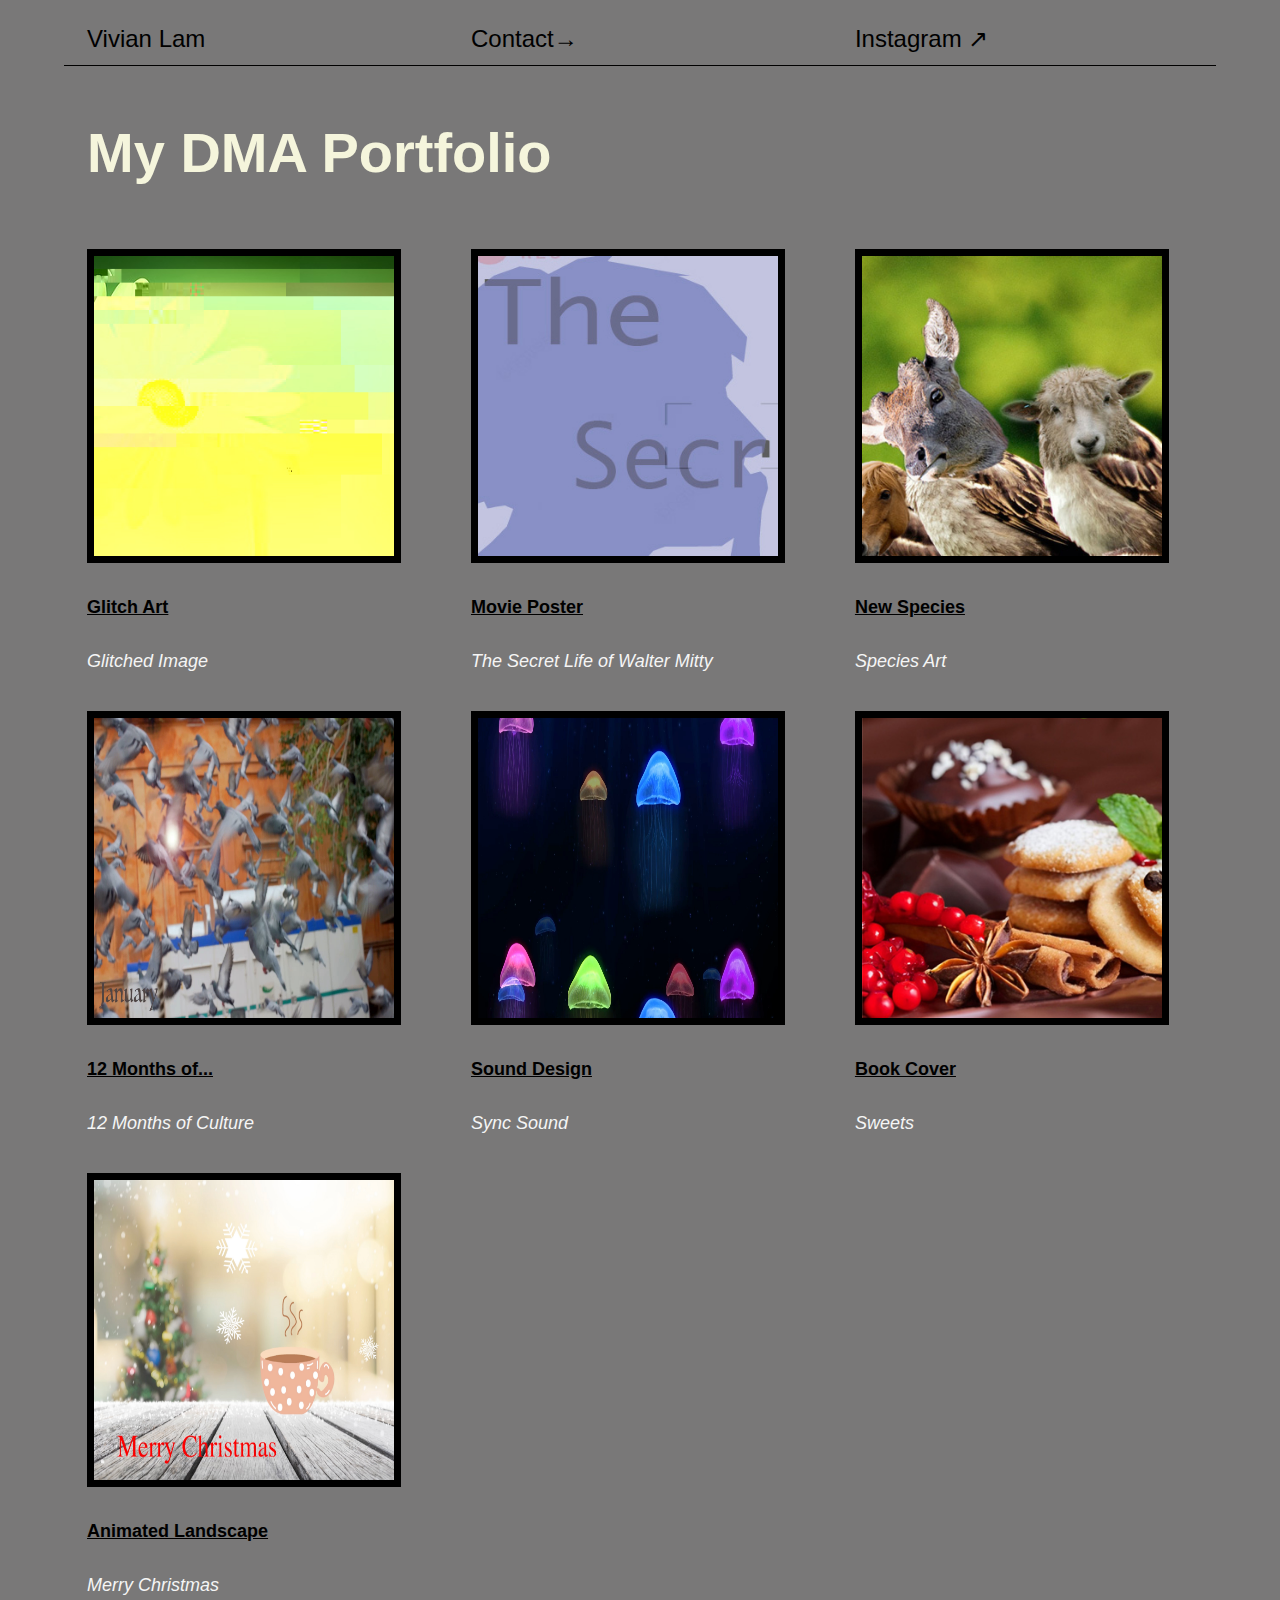
==== index.html @ 97bbbf83 "Add files via upload" ====
<!DOCTYPE html>
<html lang="en">
<head>
    <meta charset="UTF-8">
    <meta http-equiv="X-UA-Compatible" content="IE=edge">
    <meta name="viewport" content="width=device-width, initial-scale=1.0">
    <title>Vivian Lam</title>
    <link rel="stylesheet" href="styles/simple-grid.css">
    <link rel="stylesheet" href="styles/main.css">
</head>
<body>
    <div class="container">
        <div class="row nav_bar">
            <div class="col-4">
                <a href="index.html">Vivian Lam</a>
            </div>

            <div class="col-4">
                <a href="mailto:peryywinkle@@gmail.com">Contact&#8594;
                </a>
            </div>

            <div class="col-4">
                <a href="https://www.instagram.com/vivixnlam">Instagram &#8599;</a>
            </div>
        </div>

        <div class="row">
            <div class="col-12">
                <h1 id="title_name">My DMA Portfolio</h1>
            </div>
        </div>
        <div class="row">
          <div class="col-4">
            <a href="project1.html">
                <div class="project_card">
                    <a href="project1.html"><img class="homepage_project_image" src="images/project1_thumbnail.jpg"/></a>
                    <h4 class="project_card_name"><a href="project1.html">Glitch Art</a></h4>
                    <p class="project_card_about">Glitched Image</p>
                </div>
            </a>
          

          </div>
          <div class="col-4">
            <div class="project_card">
                <a href="project2.html"><img class="homepage_project_image" src="images/project2_thumbnail.jpg"/></a>
                <h4 class="project_card_name"><a href="project2.html">Movie Poster</a></h4>
                <p class="project_card_about">The Secret Life of Walter Mitty</p>
            </div>
          </div>
          <div class="col-4">
            <div class="project_card">
                <a href="project3.html"><img class="homepage_project_image" src="images/project3_thumbnail.jpg"/></a>
                <h4 class="project_card_name"><a href="project3.html">New Species</a></h4>
                <p class="project_card_about">Species Art</p>
            </div>
          </div>
        </div>
        <div class="row">
            <div class="col-4">
              <a href="project4.html">
                  <div class="project_card">
                      <a href="project4.html"><img class="homepage_project_image" src="images/12 Months of_thumbnail.jpg"/></a>
                      <h4 class="project_card_name"><a href="project4.html">12 Months of...</a></h4>
                      <p class="project_card_about">12 Months of Culture</p>
                  </div>
              </a>

  
            </div>
            <div class="col-4">
              <div class="project_card">
                  <a href="project5.html"><img class="homepage_project_image" src="images/Sound Design_thumbnail.jpg"/></a>
                  <h4 class="project_card_name"><a href="project5.html">Sound Design</a></h4>
                  <p class="project_card_about">Sync Sound</p>
              </div>
            </div>
            <div class="col-4">
              <div class="project_card">
                  <a href="project6.html"><img class="homepage_project_image" src="images/project6_thumbnail.jpg"/></a>
                  <h4 class="project_card_name"><a href="project6.html">Book Cover</a></h4>
                  <p class="project_card_about">Sweets</p>
              </div>
            </div>
          </div>
          <div class="row">
            <div class="col-4">
              <a href="project7.html">
                  <div class="project_card">
                      <a href="project7.html"><img class="homepage_project_image" src="images/Animated Landscape_thumbnail.jpg"/></a>
                      <h4 class="project_card_name"><a href="project7.html">Animated Landscape</a></h4>
                      <p class="project_card_about">Merry Christmas</p>
                  </div>
              </a>
          </div>
      </div>




   
</body>
</html>
---- styles/simple-grid.css ----
/**
*** SIMPLE GRID
*** (C) ZACH COLE 2016
**/

@import url(https://fonts.googleapis.com/css?family=Lato:400,300,300italic,400italic,700,700italic);

/* UNIVERSAL */

html,
body {
  height: 100%;
  width: 100%;
  margin: 0;
  padding: 0;
  left: 0;
  top: 0;
  font-size: 100%;
  background-color: rgb(121, 120, 120);
}

/* ROOT FONT STYLES */

* {
  font-family: 'Trebuchet MS', 'Lucida Sans Unicode', 'Lucida Grande', 'Lucida Sans', Arial, sans-serif;
  color: black;
  line-height: 1.5;
}

/* TYPOGRAPHY */

h1 {
  font-size: 2.5rem;
}

h2 {
  font-size: 2rem;
}

h3 {
  font-size: 1.375rem;
}

h4 {
  font-size: 1.125rem;
}

h5 {
  font-size: 1rem;
}

h6 {
  font-size: 0.875rem;
}

p {
  font-size: 1.125rem;
  font-weight: 200;
  line-height: 1.8;
}

.font-light {
  font-weight: 300;
}

.font-regular {
  font-weight: 400;
}

.font-heavy {
  font-weight: 700;
}

/* POSITIONING */

.left {
  text-align: left;
}

.right {
  text-align: right;
}

.center {
  text-align: center;
  margin-left: auto;
  margin-right: auto;
}

.justify {
  text-align: justify;
}

/* ==== GRID SYSTEM ==== */

.container {
  width: 90%;
  margin-left: auto;
  margin-right: auto;
}

.row {
  position: relative;
  width: 100%;
}

.row [class^="col"] {
  float: left;
  margin: 0.5rem 2%;
  min-height: 0.125rem;
}

.col-1,
.col-2,
.col-3,
.col-4,
.col-5,
.col-6,
.col-7,
.col-8,
.col-9,
.col-10,
.col-11,
.col-12 {
  width: 96%;
}

.col-1-sm {
  width: 4.33%;
}

.col-2-sm {
  width: 12.66%;
}

.col-3-sm {
  width: 21%;
}

.col-4-sm {
  width: 29.33%;
}

.col-5-sm {
  width: 37.66%;
}

.col-6-sm {
  width: 46%;
}

.col-7-sm {
  width: 54.33%;
}

.col-8-sm {
  width: 62.66%;
}

.col-9-sm {
  width: 71%;
}

.col-10-sm {
  width: 79.33%;
}

.col-11-sm {
  width: 87.66%;
}

.col-12-sm {
  width: 96%;
}

.row::after {
	content: "";
	display: table;
	clear: both;
}

.hidden-sm {
  display: none;
}

@media only screen and (min-width: 33.75em) {  /* 540px */
  .container {
    width: 80%;
  }
}

@media only screen and (min-width: 45em) {  /* 720px */
  .col-1 {
    width: 4.33%;
  }

  .col-2 {
    width: 12.66%;
  }

  .col-3 {
    width: 21%;
  }

  .col-4 {
    width: 29.33%;
  }

  .col-5 {
    width: 37.66%;
  }

  .col-6 {
    width: 46%;
  }

  .col-7 {
    width: 54.33%;
  }

  .col-8 {
    width: 62.66%;
  }

  .col-9 {
    width: 71%;
  }

  .col-10 {
    width: 79.33%;
  }

  .col-11 {
    width: 87.66%;
  }

  .col-12 {
    width: 96%;
  }

  .hidden-sm {
    display: block;
  }
}

@media only screen and (min-width: 60em) { /* 960px */
  .container {
    width: 90%;
    margin-top: 1%;
    /* max-width: 60rem; */
  }
}

.container {
  margin-top: 1%;
}
---- styles/main.css ----
.nav_bar {
    border-bottom: 1px solid black;
}

.nav_bar a {
    font-size: 24px;
    text-decoration: none;
}

#title_name {
    font-size: 3.5rem;
    color: beige;
}

.homepage_project_image {
    width: 300px;
    height: 300px;
    background-color: black;
    padding: 7px;
}
.project_card_name  {
    text-align: left;
    font-family: 'Trebuchet MS', 'Lucida Sans Unicode', 'Lucida Grande', 'Lucida Sans', Arial, sans-serif
    color #333447;
}


.project_card_about {
    text-align: left;
  font-family: sans-serif;
  color: whitesmoke;
  font-style: italic;
}

.project_page_description {
    margin-top: 1%;
}
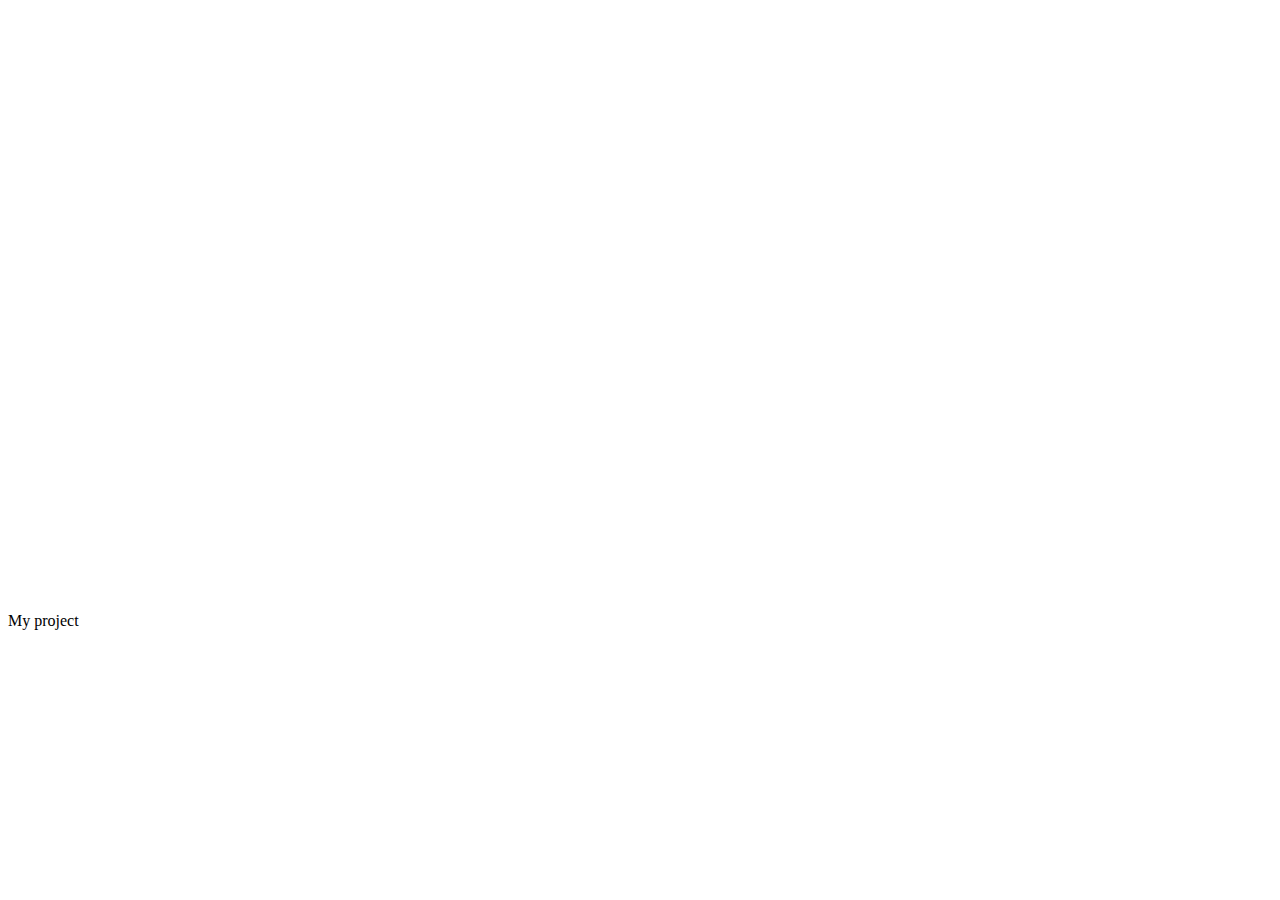
==== commit dfb99cda: "Add files via upload" ====
--- a/index.html
+++ b/index.html
@@ -1,104 +1,127 @@
 <!DOCTYPE html>
-<html lang="en">
-<head>
-    <meta charset="UTF-8">
-    <meta http-equiv="X-UA-Compatible" content="IE=edge">
-    <meta name="viewport" content="width=device-width, initial-scale=1.0">
-    <title>Vivian Lam</title>
-    <link rel="stylesheet" href="styles/simple-grid.css">
-    <link rel="stylesheet" href="styles/main.css">
-</head>
-<body>
-    <div class="container">
-        <div class="row nav_bar">
-            <div class="col-4">
-                <a href="index.html">Vivian Lam</a>
-            </div>
+<html lang="en-us">
+  <head>
+    <meta charset="utf-8">
+    <meta http-equiv="Content-Type" content="text/html; charset=utf-8">
+    <title>Unity Web Player | My project</title>
+    <link rel="shortcut icon" href="TemplateData/favicon.ico">
+    <link rel="stylesheet" href="TemplateData/style.css">
+  </head>
+  <body>
+    <div id="unity-container" class="unity-desktop">
+      <canvas id="unity-canvas" width=960 height=600 tabindex="-1"></canvas>
+      <div id="unity-loading-bar">
+        <div id="unity-logo"></div>
+        <div id="unity-progress-bar-empty">
+          <div id="unity-progress-bar-full"></div>
+        </div>
+      </div>
+      <div id="unity-warning"> </div>
+      <div id="unity-footer">
+        <div id="unity-logo-title-footer"></div>
+        <div id="unity-fullscreen-button"></div>
+        <div id="unity-build-title">My project</div>
+      </div>
+    </div>
+    <script>
+      var canvas = document.querySelector("#unity-canvas");
 
-            <div class="col-4">
-                <a href="mailto:peryywinkle@@gmail.com">Contact&#8594;
-                </a>
-            </div>
+      // Shows a temporary message banner/ribbon for a few seconds, or
+      // a permanent error message on top of the canvas if type=='error'.
+      // If type=='warning', a yellow highlight color is used.
+      // Modify or remove this function to customize the visually presented
+      // way that non-critical warnings and error messages are presented to the
+      // user.
+      function unityShowBanner(msg, type) {
+        var warningBanner = document.querySelector("#unity-warning");
+        function updateBannerVisibility() {
+          warningBanner.style.display = warningBanner.children.length ? 'block' : 'none';
+        }
+        var div = document.createElement('div');
+        div.innerHTML = msg;
+        warningBanner.appendChild(div);
+        if (type == 'error') div.style = 'background: red; padding: 10px;';
+        else {
+          if (type == 'warning') div.style = 'background: yellow; padding: 10px;';
+          setTimeout(function() {
+            warningBanner.removeChild(div);
+            updateBannerVisibility();
+          }, 5000);
+        }
+        updateBannerVisibility();
+      }
 
-            <div class="col-4">
-                <a href="https://www.instagram.com/vivixnlam">Instagram &#8599;</a>
-            </div>
-        </div>
+      var buildUrl = "Build";
+      var loaderUrl = buildUrl + "/p2.loader.js";
+      var config = {
+        arguments: [],
+        dataUrl: buildUrl + "/p2.data.br",
+        frameworkUrl: buildUrl + "/p2.framework.js.br",
+        codeUrl: buildUrl + "/p2.wasm.br",
+        streamingAssetsUrl: "StreamingAssets",
+        companyName: "DefaultCompany",
+        productName: "My project",
+        productVersion: "1.0",
+        showBanner: unityShowBanner,
+      };
 
-        <div class="row">
-            <div class="col-12">
-                <h1 id="title_name">My DMA Portfolio</h1>
-            </div>
-        </div>
-        <div class="row">
-          <div class="col-4">
-            <a href="project1.html">
-                <div class="project_card">
-                    <a href="project1.html"><img class="homepage_project_image" src="images/project1_thumbnail.jpg"/></a>
-                    <h4 class="project_card_name"><a href="project1.html">Glitch Art</a></h4>
-                    <p class="project_card_about">Glitched Image</p>
-                </div>
-            </a>
-          
+      // By default, Unity keeps WebGL canvas render target size matched with
+      // the DOM size of the canvas element (scaled by window.devicePixelRatio)
+      // Set this to false if you want to decouple this synchronization from
+      // happening inside the engine, and you would instead like to size up
+      // the canvas DOM size and WebGL render target sizes yourself.
+      // config.matchWebGLToCanvasSize = false;
 
-          </div>
-          <div class="col-4">
-            <div class="project_card">
-                <a href="project2.html"><img class="homepage_project_image" src="images/project2_thumbnail.jpg"/></a>
-                <h4 class="project_card_name"><a href="project2.html">Movie Poster</a></h4>
-                <p class="project_card_about">The Secret Life of Walter Mitty</p>
-            </div>
-          </div>
-          <div class="col-4">
-            <div class="project_card">
-                <a href="project3.html"><img class="homepage_project_image" src="images/project3_thumbnail.jpg"/></a>
-                <h4 class="project_card_name"><a href="project3.html">New Species</a></h4>
-                <p class="project_card_about">Species Art</p>
-            </div>
-          </div>
-        </div>
-        <div class="row">
-            <div class="col-4">
-              <a href="project4.html">
-                  <div class="project_card">
-                      <a href="project4.html"><img class="homepage_project_image" src="images/12 Months of_thumbnail.jpg"/></a>
-                      <h4 class="project_card_name"><a href="project4.html">12 Months of...</a></h4>
-                      <p class="project_card_about">12 Months of Culture</p>
-                  </div>
-              </a>
+      // If you would like all file writes inside Unity Application.persistentDataPath
+      // directory to automatically persist so that the contents are remembered when
+      // the user revisits the site the next time, uncomment the following line:
+      // config.autoSyncPersistentDataPath = true;
+      // This autosyncing is currently not the default behavior to avoid regressing
+      // existing user projects that might rely on the earlier manual
+      // JS_FileSystem_Sync() behavior, but in future Unity version, this will be
+      // expected to change.
 
-  
-            </div>
-            <div class="col-4">
-              <div class="project_card">
-                  <a href="project5.html"><img class="homepage_project_image" src="images/Sound Design_thumbnail.jpg"/></a>
-                  <h4 class="project_card_name"><a href="project5.html">Sound Design</a></h4>
-                  <p class="project_card_about">Sync Sound</p>
-              </div>
-            </div>
-            <div class="col-4">
-              <div class="project_card">
-                  <a href="project6.html"><img class="homepage_project_image" src="images/project6_thumbnail.jpg"/></a>
-                  <h4 class="project_card_name"><a href="project6.html">Book Cover</a></h4>
-                  <p class="project_card_about">Sweets</p>
-              </div>
-            </div>
-          </div>
-          <div class="row">
-            <div class="col-4">
-              <a href="project7.html">
-                  <div class="project_card">
-                      <a href="project7.html"><img class="homepage_project_image" src="images/Animated Landscape_thumbnail.jpg"/></a>
-                      <h4 class="project_card_name"><a href="project7.html">Animated Landscape</a></h4>
-                      <p class="project_card_about">Merry Christmas</p>
-                  </div>
-              </a>
-          </div>
-      </div>
+      if (/iPhone|iPad|iPod|Android/i.test(navigator.userAgent)) {
+        // Mobile device style: fill the whole browser client area with the game canvas:
+
+        var meta = document.createElement('meta');
+        meta.name = 'viewport';
+        meta.content = 'width=device-width, height=device-height, initial-scale=1.0, user-scalable=no, shrink-to-fit=yes';
+        document.getElementsByTagName('head')[0].appendChild(meta);
+        document.querySelector("#unity-container").className = "unity-mobile";
+        canvas.className = "unity-mobile";
+
+        // To lower canvas resolution on mobile devices to gain some
+        // performance, uncomment the following line:
+        // config.devicePixelRatio = 1;
 
 
+      } else {
+        // Desktop style: Render the game canvas in a window that can be maximized to fullscreen:
+        canvas.style.width = "960px";
+        canvas.style.height = "600px";
+      }
 
+      document.querySelector("#unity-loading-bar").style.display = "block";
 
-   
-</body>
-</html>+      var script = document.createElement("script");
+      script.src = loaderUrl;
+      script.onload = () => {
+        createUnityInstance(canvas, config, (progress) => {
+          document.querySelector("#unity-progress-bar-full").style.width = 100 * progress + "%";
+              }).then((unityInstance) => {
+                document.querySelector("#unity-loading-bar").style.display = "none";
+                document.querySelector("#unity-fullscreen-button").onclick = () => {
+                  unityInstance.SetFullscreen(1);
+                };
+
+              }).catch((message) => {
+                alert(message);
+              });
+            };
+
+      document.body.appendChild(script);
+
+    </script>
+  </body>
+</html>
